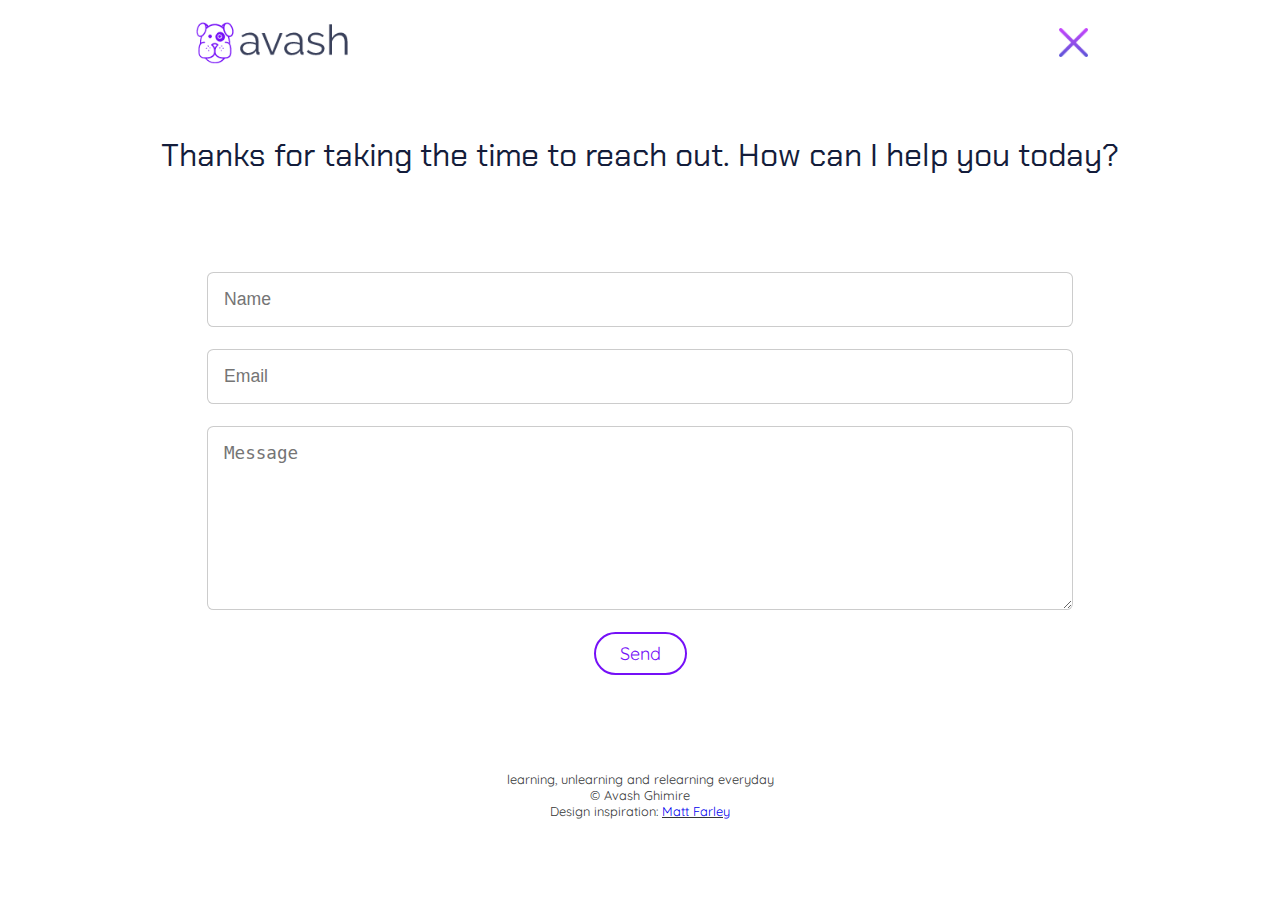
==== contact.html @ 04426714 "update: pages complete" ====
<!DOCTYPE html>
<html lang="en">

<head>
    <meta charset="UTF-8">
    <meta http-equiv="X-UA-Compatible" content="IE=edge">
    <meta name="viewport" content="width=device-width, initial-scale=1.0">
    <title>[avash]</title>

    <!-- IMPORT CSS -->
    <link rel="stylesheet" href="./css/contact.css">

    <!-- font import -->
    <style>
        @import url('https://fonts.googleapis.com/css2?family=Chakra+Petch:wght@600&family=Quicksand:wght@400;600&display=swap');
    </style>

</head>

<body>

    <div id="container">

        <!-- nav -->
        <div id="nav-container">
            <div id="nav-bar">
                <div id="logo">
                    <img src="/media/logo.png" alt="avash-logo">
                </div>
                
                <a href="index.html" id="tab">
                    <img src="/media/x.png" alt="close">
                </a>
            </div>
        </div>
        
        <!-- heading -->
        <div id="contact-heading">
            Thanks for taking the time to reach out. How can I help you today?
        </div>

        <!-- form -->
        <div class="contact-box">
				<input type="text" class="field" placeholder="Name">
				<input type="email" class="field" placeholder="Email">
				<textarea placeholder="Message" class="field"></textarea>
				<button class="btn">Send</button>
		</div>

        <!-- rights -->

        <div id="rights">
            <p>
                learning, unlearning and relearning everyday
            </p>
            <p>
                &copy;	Avash Ghimire
            </p>
            <p>
                Design inspiration: <span style="text-decoration: underline; cursor: pointer;"><a style="text-decoration: none;" href="https://mattfarley.ca/" target="_blank">Matt Farley</a></span>
            </p>
        </div>
    </div>
</body>
</html>
---- css/contact.css ----
* {
    margin: 0;
    padding: 0;
}

#container {
   text-align: center;
}

#nav-container{
    width: auto;
    margin: 0 12rem;
    padding: 1.1rem 0;
}

#tab img {
 height: 1.8rem;
}

#nav-bar{
    display: flex;
    justify-content: space-between;
    align-items: center;
}

#logo img{
    width: 10rem;
}

#contact-heading {
    margin: 2.8rem 0;
    font-family: 'Chakra Petch', sans-serif;
    font-size: 2rem;
    color: #141D3B;
}

.contact-box{
    margin: 6rem auto;
    width: 52rem;
    display: flex;
    flex-direction: column;
	justify-content: center;
	align-items: center;
	text-align: center;

}

.field{
	width: 100%;
	border: 1px solid rgba(0, 0, 0, 0.2);
    border-radius: 0.4rem;
	outline: none;
	padding: 1rem ;
	font-size: 1.1rem;
	margin-bottom: 22px;
	transition: .3s;
}

.field:hover{
	background-color: #7410f717;
}

textarea{
	min-height: 150px;
}

.btn{
    font-family: 'Quicksand', sans-serif;
    font-size: large;
    color: #7510F7;
    padding: 8px 24px;
    border: 2px solid #7510F7;
    border-radius: 2rem;
    text-decoration: none;
    transition: all ease-in 0.2s;
    background: #fff;
}

.btn:hover{
    background-color: #7510F7;
    color: #fff;
    cursor: pointer;
}

.field:focus{
    border: 1px solid #7510F7;
    background-color: #fff;
}

#rights{
    font-family: 'Quicksand', sans-serif;
    font-size: 0.8rem;
    margin-top: 2rem;
    margin-bottom: 2rem;
    color: #353636;
}
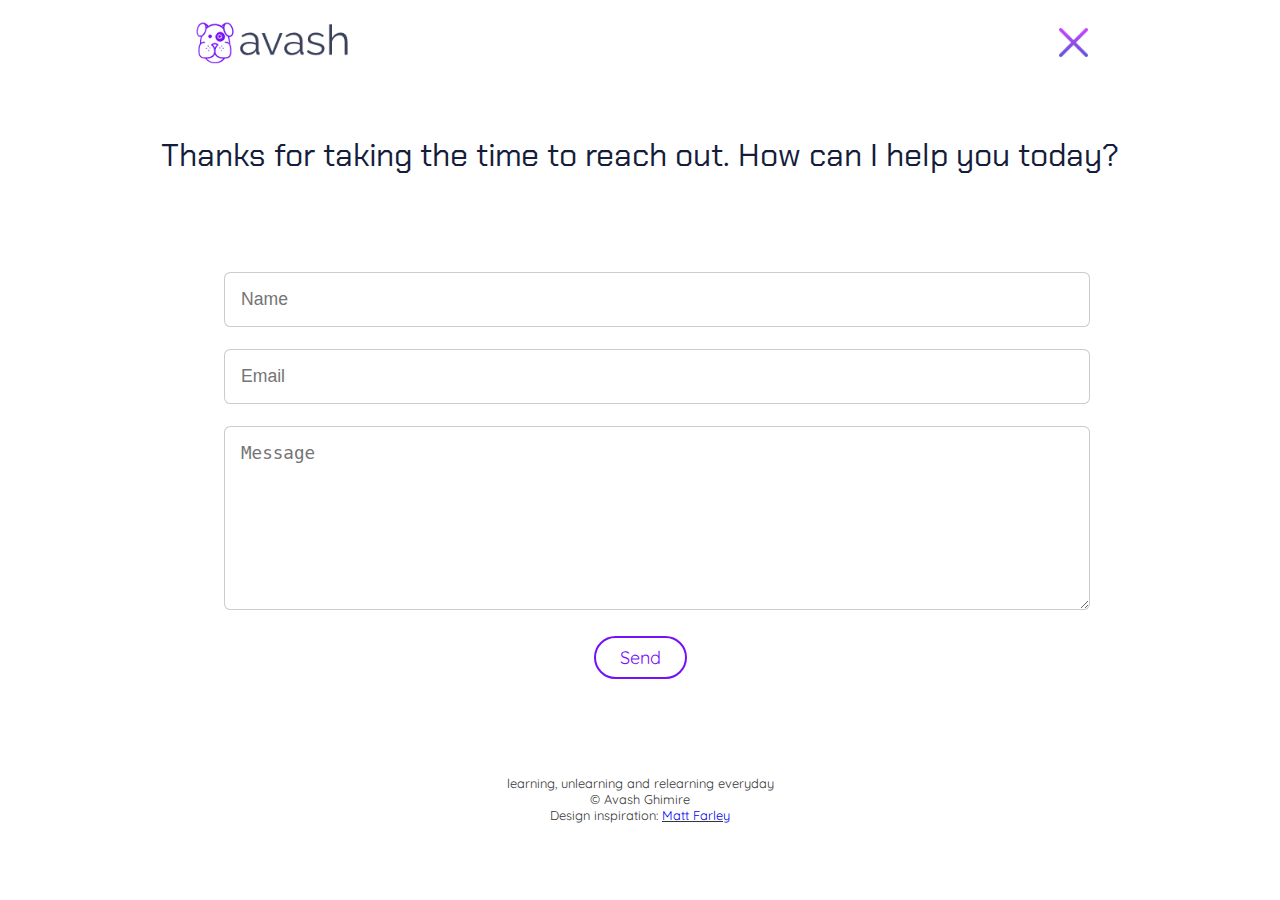
==== commit 77ffe5f6: "update: finalized" ====
--- a/contact.html
+++ b/contact.html
@@ -27,13 +27,13 @@
                 <div id="logo">
                     <img src="/media/logo.png" alt="avash-logo">
                 </div>
-                
+
                 <a href="index.html" id="tab">
                     <img src="/media/x.png" alt="close">
                 </a>
             </div>
         </div>
-        
+
         <!-- heading -->
         <div id="contact-heading">
             Thanks for taking the time to reach out. How can I help you today?
@@ -41,11 +41,13 @@
 
         <!-- form -->
         <div class="contact-box">
-				<input type="text" class="field" placeholder="Name">
-				<input type="email" class="field" placeholder="Email">
-				<textarea placeholder="Message" class="field"></textarea>
-				<button class="btn">Send</button>
-		</div>
+            <form id="contact-form">
+                <input type="text" class="field" placeholder="Name" required>
+                <input type="email" class="field" placeholder="Email" required>
+                <textarea placeholder="Message" class="field" required></textarea>
+                <input id="submit-btn" type="submit" value="Send" class="btn">
+            </form>
+        </div>
 
         <!-- rights -->
 
@@ -54,12 +56,17 @@
                 learning, unlearning and relearning everyday
             </p>
             <p>
-                &copy;	Avash Ghimire
+                &copy; Avash Ghimire
             </p>
             <p>
-                Design inspiration: <span style="text-decoration: underline; cursor: pointer;"><a style="text-decoration: none;" href="https://mattfarley.ca/" target="_blank">Matt Farley</a></span>
+                Design inspiration: <span style="text-decoration: underline; cursor: pointer;"><a
+                        style="text-decoration: none;" href="https://mattfarley.ca/" target="_blank">Matt
+                        Farley</a></span>
             </p>
         </div>
     </div>
+
+    <script src="/js/contact.js"></script>
 </body>
+
 </html>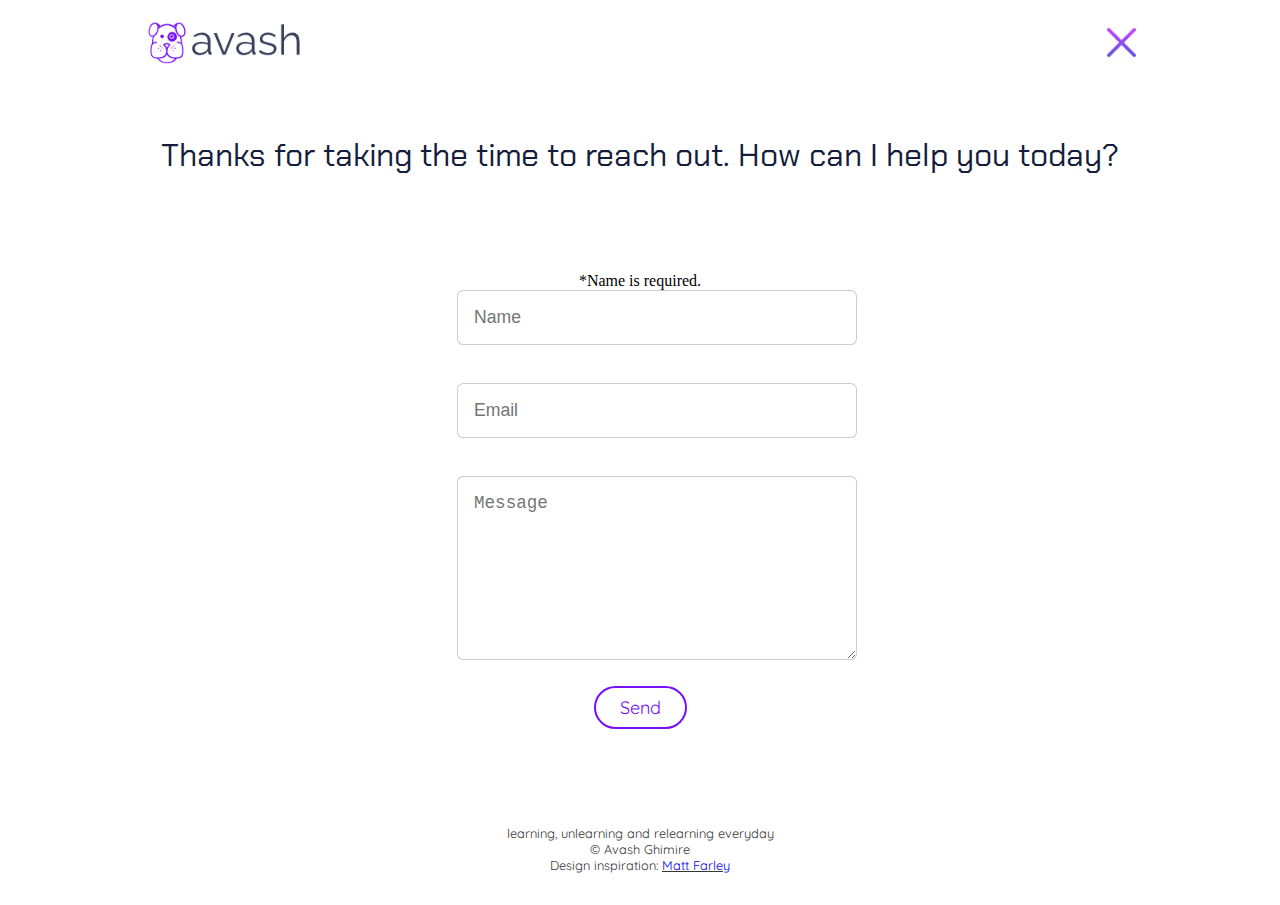
==== commit 62b6bac0: "minor fix" ====
--- a/contact.html
+++ b/contact.html
@@ -42,9 +42,12 @@
         <!-- form -->
         <div class="contact-box">
             <form id="contact-form">
-                <input type="text" class="field" placeholder="Name" required>
-                <input type="email" class="field" placeholder="Email" required>
-                <textarea placeholder="Message" class="field" required></textarea>
+                <p id="name-error">*Name is required.</p>
+                <input type="text" class="field" placeholder="Name" >
+                <p class="error">*Email is required and must be a valid one.</p>
+                <input type="email" class="field" placeholder="Email" >
+                <p class="error">*Message is required.</p>
+                <textarea placeholder="Message" class="field" ></textarea>
                 <input id="submit-btn" type="submit" value="Send" class="btn">
             </form>
         </div>
--- a/css/contact.css
+++ b/css/contact.css
@@ -9,7 +9,7 @@
 
 #nav-container{
     width: auto;
-    margin: 0 12rem;
+    margin: 0 9rem;
     padding: 1.1rem 0;
 }
 
@@ -36,7 +36,7 @@
 
 .contact-box{
     margin: 6rem auto;
-    width: 52rem;
+    width: 100%;
     display: flex;
     flex-direction: column;
 	justify-content: center;
@@ -93,4 +93,20 @@
     margin-top: 2rem;
     margin-bottom: 2rem;
     color: #353636;
+}
+
+.error{
+    font-family: 'Quicksand', sans-serif;
+    font-size: 0.8rem;
+    color: rgb(196, 11, 11);
+    /* display: none; */
+    visibility: hidden;
+}
+
+/* On screens that are 769px or less*/
+@media screen and (max-width: 769px) {
+    #nav-container{
+        margin: 0 2rem;
+        padding: 1.1rem 0;
+    }
 }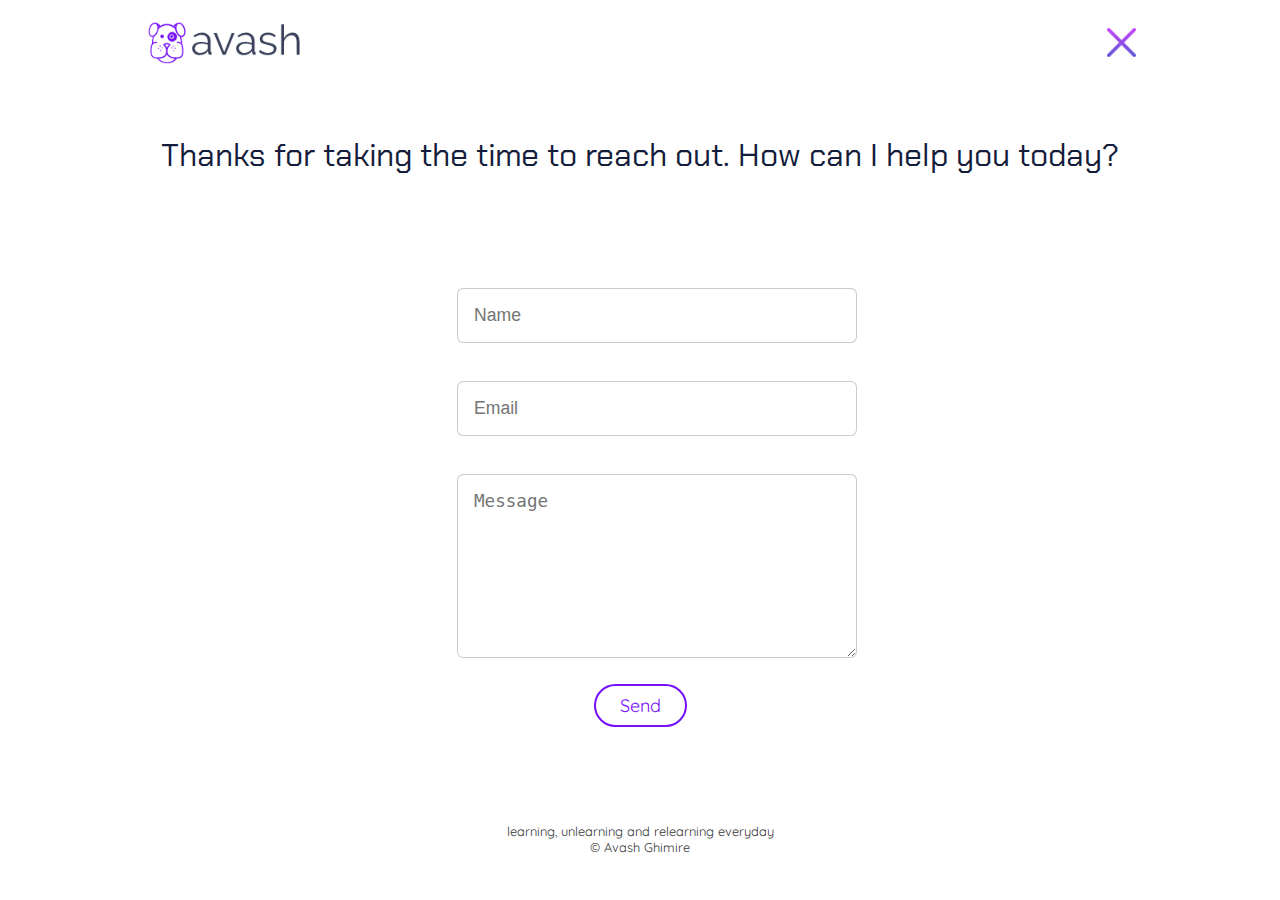
==== commit 4f5bc224: "update: form validations" ====
--- a/contact.html
+++ b/contact.html
@@ -44,9 +44,9 @@
             <form id="contact-form">
                 <p id="name-error">*Name is required.</p>
                 <input type="text" class="field" placeholder="Name" >
-                <p class="error">*Email is required and must be a valid one.</p>
+                <p id="email-error">*Email is required and must be a valid one.</p>
                 <input type="email" class="field" placeholder="Email" >
-                <p class="error">*Message is required.</p>
+                <p id="message-error">*Message is required.</p>
                 <textarea placeholder="Message" class="field" ></textarea>
                 <input id="submit-btn" type="submit" value="Send" class="btn">
             </form>
@@ -61,11 +61,7 @@
             <p>
                 &copy; Avash Ghimire
             </p>
-            <p>
-                Design inspiration: <span style="text-decoration: underline; cursor: pointer;"><a
-                        style="text-decoration: none;" href="https://mattfarley.ca/" target="_blank">Matt
-                        Farley</a></span>
-            </p>
+        
         </div>
     </div>
 
--- a/css/contact.css
+++ b/css/contact.css
@@ -95,7 +95,7 @@
     color: #353636;
 }
 
-.error{
+#name-error, #email-error, #message-error{
     font-family: 'Quicksand', sans-serif;
     font-size: 0.8rem;
     color: rgb(196, 11, 11);
